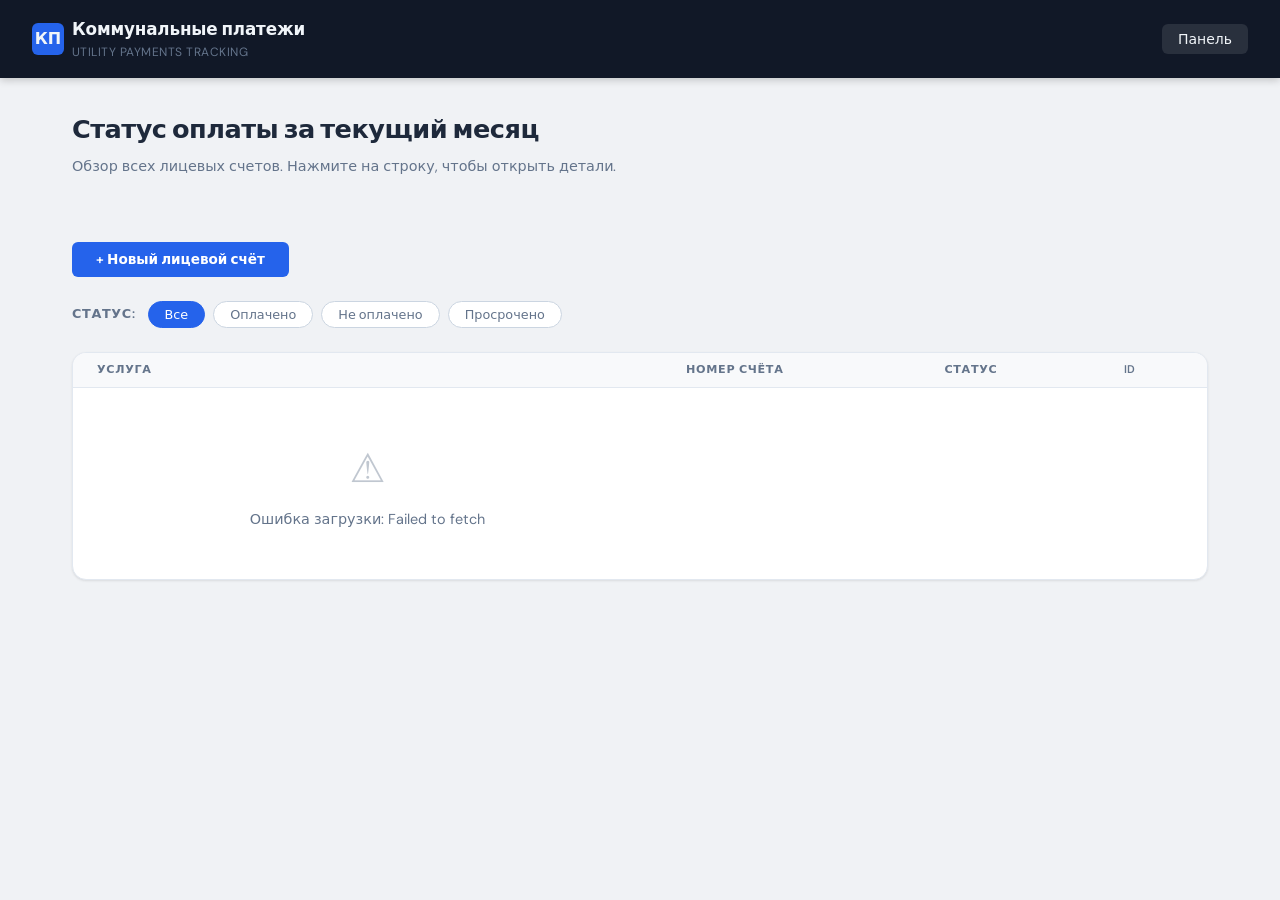
==== frontend/index.html @ 65d3e18b "first commit" ====
<!DOCTYPE html>
<html lang="ru">
<head>
    <meta charset="UTF-8">
    <meta name="viewport" content="width=device-width, initial-scale=1.0">
    <title>Коммунальные платежи — Панель управления</title>

    <!-- Fonts: DM Sans (UI) + JetBrains Mono (data) -->
    <link rel="preconnect" href="https://fonts.googleapis.com">
    <link rel="preconnect" href="https://fonts.gstatic.com" crossorigin>
    <link href="https://fonts.googleapis.com/css2?family=DM+Sans:wght@400;500;600;700&family=JetBrains+Mono:wght@400;500;600;700&display=swap" rel="stylesheet">

    <link rel="stylesheet" href="css/styles.css">
</head>
<body>

    <!-- ========== Header ========== -->
    <header class="header">
        <a href="index.html" class="header__brand">
            <div class="header__icon">КП</div>
            <div>
                <div class="header__title">Коммунальные платежи</div>
                <div class="header__subtitle">Utility Payments Tracking</div>
            </div>
        </a>
        <nav class="header__nav">
            <a href="index.html" class="active">Панель</a>
        </nav>
    </header>

    <!-- ========== Main Content ========== -->
    <main class="main">

        <!-- Page title -->
        <h1 class="page-title">Статус оплаты за текущий месяц</h1>
        <p class="page-desc">
            Обзор всех лицевых счетов. Нажмите на строку, чтобы открыть детали.
        </p>

        <!-- Stats cards (заполняются из JS) -->
        <div class="stats-bar" id="stats-bar"></div>

        <!-- Action bar -->
        <div class="filter-bar" id="action-bar" style="justify-content: space-between;">
            <button class="btn btn--primary" id="btn-create-account">+ Новый лицевой счёт</button>
        </div>

        <!-- Filter bar -->
        <div class="filter-bar" id="filter-bar">
            <span class="filter-bar__label">Статус:</span>
            <button class="filter-btn active" data-filter="ALL">Все</button>
            <button class="filter-btn" data-filter="PAID_THIS_MONTH">Оплачено</button>
            <button class="filter-btn" data-filter="NOT_PAID_THIS_MONTH">Не оплачено</button>
            <button class="filter-btn" data-filter="OVERDUE">Просрочено</button>
        </div>

        <!-- Accounts table -->
        <div class="card">
            <div class="card__body">
                <div class="table-wrap">
                    <table class="table table--clickable">
                        <thead>
                            <tr>
                                <th>Услуга</th>
                                <th>Номер счёта</th>
                                <th>Статус</th>
                                <th>ID</th>
                            </tr>
                        </thead>
                        <tbody id="accounts-table-body">
                            <!-- Заполняется динамически из main.js -->
                        </tbody>
                    </table>
                </div>
            </div>
        </div>

    </main>

    <!-- ========== Scripts ========== -->
    <script type="module" src="js/main.js"></script>
</body>
</html>
---- frontend/css/styles.css ----
/* ============================================================
   Utility Payments — Industrial Utilitarian Design System
   ============================================================ */

/* --- Google Fonts подключаются в HTML --- */

/* === CSS Variables === */
:root {
    /* Palette */
    --color-bg:           #f0f2f5;
    --color-surface:      #ffffff;
    --color-surface-alt:  #f8f9fb;
    --color-header:       #111827;
    --color-header-text:  #f1f5f9;
    --color-accent:       #2563eb;
    --color-accent-hover: #1d4ed8;
    --color-text:         #1e293b;
    --color-text-muted:   #64748b;
    --color-border:       #e2e8f0;
    --color-border-strong:#cbd5e1;

    /* Status palette */
    --color-paid:         #059669;
    --color-paid-bg:      #d1fae5;
    --color-paid-border:  #6ee7b7;
    --color-not-paid:     #d97706;
    --color-not-paid-bg:  #fef3c7;
    --color-not-paid-border: #fcd34d;
    --color-overdue:      #dc2626;
    --color-overdue-bg:   #fee2e2;
    --color-overdue-border:#fca5a5;

    /* Typography */
    --font-ui:   'DM Sans', system-ui, -apple-system, sans-serif;
    --font-data: 'JetBrains Mono', 'Fira Code', 'Consolas', monospace;

    /* Spacing */
    --space-xs: 0.25rem;
    --space-sm: 0.5rem;
    --space-md: 1rem;
    --space-lg: 1.5rem;
    --space-xl: 2rem;
    --space-2xl: 3rem;

    /* Radii */
    --radius-sm: 6px;
    --radius-md: 10px;
    --radius-lg: 14px;

    /* Shadows */
    --shadow-sm: 0 1px 2px rgba(0,0,0,0.04), 0 1px 3px rgba(0,0,0,0.06);
    --shadow-md: 0 4px 6px rgba(0,0,0,0.04), 0 2px 4px rgba(0,0,0,0.06);
    --shadow-lg: 0 10px 25px rgba(0,0,0,0.06), 0 4px 10px rgba(0,0,0,0.04);

    /* Transitions */
    --transition: 180ms ease;
}

/* === Reset & Base === */
*,
*::before,
*::after {
    margin: 0;
    padding: 0;
    box-sizing: border-box;
}

html {
    font-size: 16px;
    -webkit-font-smoothing: antialiased;
    -moz-osx-font-smoothing: grayscale;
}

body {
    font-family: var(--font-ui);
    color: var(--color-text);
    background: var(--color-bg);
    line-height: 1.6;
    min-height: 100vh;
}

/* === Header === */
.header {
    background: var(--color-header);
    color: var(--color-header-text);
    padding: var(--space-md) var(--space-xl);
    display: flex;
    align-items: center;
    justify-content: space-between;
    gap: var(--space-md);
    position: sticky;
    top: 0;
    z-index: 100;
    box-shadow: 0 2px 8px rgba(0,0,0,0.2);
}

.header__brand {
    display: flex;
    align-items: center;
    gap: var(--space-sm);
    text-decoration: none;
    color: inherit;
}

.header__icon {
    width: 32px;
    height: 32px;
    background: var(--color-accent);
    border-radius: var(--radius-sm);
    display: flex;
    align-items: center;
    justify-content: center;
    font-size: 1rem;
    font-weight: 700;
    flex-shrink: 0;
}

.header__title {
    font-size: 1.05rem;
    font-weight: 600;
    letter-spacing: -0.01em;
}

.header__subtitle {
    font-size: 0.75rem;
    color: var(--color-text-muted);
    letter-spacing: 0.04em;
    text-transform: uppercase;
}

.header__nav {
    display: flex;
    gap: var(--space-sm);
}

.header__nav a {
    color: var(--color-header-text);
    text-decoration: none;
    padding: var(--space-xs) var(--space-md);
    border-radius: var(--radius-sm);
    font-size: 0.875rem;
    font-weight: 500;
    transition: background var(--transition);
    opacity: 0.8;
}

.header__nav a:hover,
.header__nav a.active {
    background: rgba(255,255,255,0.1);
    opacity: 1;
}

/* === Main Layout === */
.main {
    max-width: 1200px;
    margin: 0 auto;
    padding: var(--space-xl);
}

/* === Page Title === */
.page-title {
    font-size: 1.6rem;
    font-weight: 700;
    letter-spacing: -0.02em;
    margin-bottom: var(--space-xs);
    color: var(--color-text);
}

.page-desc {
    font-size: 0.9rem;
    color: var(--color-text-muted);
    margin-bottom: var(--space-xl);
}

/* === Breadcrumb === */
.breadcrumb {
    display: flex;
    align-items: center;
    gap: var(--space-xs);
    font-size: 0.8rem;
    color: var(--color-text-muted);
    margin-bottom: var(--space-lg);
}

.breadcrumb a {
    color: var(--color-accent);
    text-decoration: none;
}

.breadcrumb a:hover {
    text-decoration: underline;
}

.breadcrumb__sep::before {
    content: '›';
    margin: 0 var(--space-xs);
}

/* === Stats Bar === */
.stats-bar {
    display: grid;
    grid-template-columns: repeat(auto-fit, minmax(180px, 1fr));
    gap: var(--space-md);
    margin-bottom: var(--space-xl);
}

.stat-card {
    background: var(--color-surface);
    border: 1px solid var(--color-border);
    border-radius: var(--radius-md);
    padding: var(--space-lg);
    box-shadow: var(--shadow-sm);
}

.stat-card__value {
    font-family: var(--font-data);
    font-size: 1.75rem;
    font-weight: 700;
    line-height: 1;
    margin-bottom: var(--space-xs);
}

.stat-card__label {
    font-size: 0.8rem;
    color: var(--color-text-muted);
    text-transform: uppercase;
    letter-spacing: 0.05em;
    font-weight: 500;
}

.stat-card--paid .stat-card__value     { color: var(--color-paid); }
.stat-card--not-paid .stat-card__value { color: var(--color-not-paid); }
.stat-card--overdue .stat-card__value  { color: var(--color-overdue); }

/* === Filter Bar === */
.filter-bar {
    display: flex;
    align-items: center;
    gap: var(--space-sm);
    margin-bottom: var(--space-lg);
    flex-wrap: wrap;
}

.filter-bar__label {
    font-size: 0.8rem;
    font-weight: 600;
    color: var(--color-text-muted);
    text-transform: uppercase;
    letter-spacing: 0.05em;
    margin-right: var(--space-xs);
}

.filter-btn {
    font-family: var(--font-ui);
    font-size: 0.8rem;
    font-weight: 500;
    padding: var(--space-xs) var(--space-md);
    border: 1px solid var(--color-border-strong);
    border-radius: 100px;
    background: var(--color-surface);
    color: var(--color-text-muted);
    cursor: pointer;
    transition: all var(--transition);
    white-space: nowrap;
}

.filter-btn:hover {
    border-color: var(--color-accent);
    color: var(--color-accent);
}

.filter-btn.active {
    background: var(--color-accent);
    border-color: var(--color-accent);
    color: #fff;
}

/* === Card === */
.card {
    background: var(--color-surface);
    border: 1px solid var(--color-border);
    border-radius: var(--radius-lg);
    box-shadow: var(--shadow-sm);
    overflow: hidden;
}

.card__header {
    padding: var(--space-lg);
    border-bottom: 1px solid var(--color-border);
    display: flex;
    align-items: center;
    justify-content: space-between;
    gap: var(--space-md);
    flex-wrap: wrap;
}

.card__title {
    font-size: 1rem;
    font-weight: 600;
    letter-spacing: -0.01em;
}

.card__body {
    padding: 0;
}

.card__body--padded {
    padding: var(--space-lg);
}

/* === Table === */
.table-wrap {
    overflow-x: auto;
    -webkit-overflow-scrolling: touch;
}

.table {
    width: 100%;
    border-collapse: collapse;
    font-size: 0.875rem;
}

.table th {
    text-align: left;
    padding: var(--space-sm) var(--space-lg);
    font-size: 0.7rem;
    font-weight: 600;
    text-transform: uppercase;
    letter-spacing: 0.06em;
    color: var(--color-text-muted);
    background: var(--color-surface-alt);
    border-bottom: 1px solid var(--color-border);
    white-space: nowrap;
    position: sticky;
    top: 0;
}

.table td {
    padding: var(--space-sm) var(--space-lg);
    border-bottom: 1px solid var(--color-border);
    vertical-align: middle;
}

.table tbody tr {
    transition: background var(--transition);
}

.table tbody tr:hover {
    background: var(--color-surface-alt);
}

.table tbody tr:last-child td {
    border-bottom: none;
}

.table--clickable tbody tr {
    cursor: pointer;
}

/* Data cell with monospace font */
.cell-data {
    font-family: var(--font-data);
    font-size: 0.82rem;
    letter-spacing: 0.02em;
}

.cell-service {
    font-weight: 500;
}

.cell-amount {
    font-family: var(--font-data);
    font-size: 0.85rem;
    font-weight: 600;
    white-space: nowrap;
}

.cell-date {
    font-family: var(--font-data);
    font-size: 0.82rem;
    color: var(--color-text-muted);
    white-space: nowrap;
}

/* === Status Badge === */
.badge {
    display: inline-flex;
    align-items: center;
    gap: var(--space-xs);
    padding: 3px 10px;
    border-radius: 100px;
    font-size: 0.72rem;
    font-weight: 600;
    letter-spacing: 0.02em;
    text-transform: uppercase;
    white-space: nowrap;
    border: 1px solid transparent;
}

.badge--paid {
    background: var(--color-paid-bg);
    color: var(--color-paid);
    border-color: var(--color-paid-border);
}

.badge--not-paid {
    background: var(--color-not-paid-bg);
    color: var(--color-not-paid);
    border-color: var(--color-not-paid-border);
}

.badge--overdue {
    background: var(--color-overdue-bg);
    color: var(--color-overdue);
    border-color: var(--color-overdue-border);
}

.badge--meter {
    background: #e0e7ff;
    color: #4338ca;
    border-color: #a5b4fc;
}

.badge--no-meter {
    background: var(--color-surface-alt);
    color: var(--color-text-muted);
    border-color: var(--color-border);
}

.badge__dot {
    width: 6px;
    height: 6px;
    border-radius: 50%;
    background: currentColor;
    flex-shrink: 0;
}

/* === Button === */
.btn {
    font-family: var(--font-ui);
    display: inline-flex;
    align-items: center;
    gap: var(--space-xs);
    padding: var(--space-sm) var(--space-lg);
    font-size: 0.85rem;
    font-weight: 600;
    border: none;
    border-radius: var(--radius-sm);
    cursor: pointer;
    transition: all var(--transition);
    white-space: nowrap;
    text-decoration: none;
    line-height: 1.4;
}

.btn--primary {
    background: var(--color-accent);
    color: #fff;
}

.btn--primary:hover {
    background: var(--color-accent-hover);
    box-shadow: var(--shadow-md);
}

.btn--primary:disabled {
    background: var(--color-border-strong);
    cursor: not-allowed;
    box-shadow: none;
}

.btn--outline {
    background: transparent;
    color: var(--color-accent);
    border: 1px solid var(--color-accent);
}

.btn--outline:hover {
    background: rgba(37, 99, 235, 0.06);
}

.btn--sm {
    padding: var(--space-xs) var(--space-sm);
    font-size: 0.78rem;
}

.btn__icon {
    font-size: 1.1em;
}

/* === Forms === */
.form-grid {
    display: grid;
    grid-template-columns: 1fr 1fr;
    gap: var(--space-md);
}

.form-group {
    display: flex;
    flex-direction: column;
    gap: var(--space-xs);
}

.form-group--full {
    grid-column: 1 / -1;
}

.form-label {
    font-size: 0.78rem;
    font-weight: 600;
    color: var(--color-text-muted);
    text-transform: uppercase;
    letter-spacing: 0.04em;
}

.form-input,
.form-select {
    font-family: var(--font-ui);
    font-size: 0.9rem;
    padding: var(--space-sm) var(--space-md);
    border: 1px solid var(--color-border-strong);
    border-radius: var(--radius-sm);
    background: var(--color-surface);
    color: var(--color-text);
    transition: border-color var(--transition), box-shadow var(--transition);
    outline: none;
}

.form-input:focus,
.form-select:focus {
    border-color: var(--color-accent);
    box-shadow: 0 0 0 3px rgba(37, 99, 235, 0.12);
}

.form-input.error,
.form-select.error {
    border-color: var(--color-overdue);
    box-shadow: 0 0 0 3px rgba(220, 38, 38, 0.1);
}

.form-input--mono {
    font-family: var(--font-data);
    letter-spacing: 0.08em;
}

.form-hint {
    font-size: 0.72rem;
    color: var(--color-text-muted);
}

.form-error {
    font-size: 0.75rem;
    color: var(--color-overdue);
    font-weight: 500;
}

.form-actions {
    grid-column: 1 / -1;
    display: flex;
    justify-content: flex-end;
    gap: var(--space-sm);
    padding-top: var(--space-sm);
}

/* === Modal === */
.modal-overlay {
    position: fixed;
    inset: 0;
    background: rgba(0, 0, 0, 0.45);
    backdrop-filter: blur(4px);
    display: flex;
    align-items: center;
    justify-content: center;
    z-index: 1000;
    padding: var(--space-lg);
    opacity: 0;
    transition: opacity 200ms ease;
}

.modal-overlay.visible {
    opacity: 1;
}

.modal {
    background: var(--color-surface);
    border-radius: var(--radius-lg);
    box-shadow: var(--shadow-lg);
    width: 100%;
    max-width: 500px;
    max-height: 90vh;
    overflow-y: auto;
    transform: translateY(12px);
    transition: transform 200ms ease;
}

.modal-overlay.visible .modal {
    transform: translateY(0);
}

.modal__header {
    padding: var(--space-lg);
    border-bottom: 1px solid var(--color-border);
    display: flex;
    align-items: center;
    justify-content: space-between;
}

.modal__title {
    font-size: 1.05rem;
    font-weight: 700;
}

.modal__close {
    width: 32px;
    height: 32px;
    display: flex;
    align-items: center;
    justify-content: center;
    background: none;
    border: none;
    border-radius: var(--radius-sm);
    cursor: pointer;
    font-size: 1.2rem;
    color: var(--color-text-muted);
    transition: all var(--transition);
}

.modal__close:hover {
    background: var(--color-surface-alt);
    color: var(--color-text);
}

.modal__body {
    padding: var(--space-lg);
}

.modal__footer {
    padding: var(--space-md) var(--space-lg);
    border-top: 1px solid var(--color-border);
    display: flex;
    justify-content: flex-end;
    gap: var(--space-sm);
}

/* === Server Error Alert === */
.alert {
    padding: var(--space-md);
    border-radius: var(--radius-sm);
    font-size: 0.85rem;
    margin-bottom: var(--space-md);
    border: 1px solid transparent;
}

.alert--error {
    background: var(--color-overdue-bg);
    color: var(--color-overdue);
    border-color: var(--color-overdue-border);
}

.alert--success {
    background: var(--color-paid-bg);
    color: var(--color-paid);
    border-color: var(--color-paid-border);
}

/* === Loader === */
.loader {
    display: flex;
    align-items: center;
    justify-content: center;
    padding: var(--space-2xl);
}

.spinner {
    width: 32px;
    height: 32px;
    border: 3px solid var(--color-border);
    border-top-color: var(--color-accent);
    border-radius: 50%;
    animation: spin 0.7s linear infinite;
}

@keyframes spin {
    to { transform: rotate(360deg); }
}

.loader-text {
    font-size: 0.85rem;
    color: var(--color-text-muted);
    margin-left: var(--space-sm);
}

/* Inline spinner for buttons */
.btn .spinner {
    width: 16px;
    height: 16px;
    border-width: 2px;
    border-top-color: #fff;
}

/* === Empty State === */
.empty-state {
    text-align: center;
    padding: var(--space-2xl);
    color: var(--color-text-muted);
}

.empty-state__icon {
    font-size: 2.5rem;
    margin-bottom: var(--space-sm);
    opacity: 0.4;
}

.empty-state__text {
    font-size: 0.9rem;
}

/* === Detail Sections === */
.detail-grid {
    display: grid;
    grid-template-columns: 1fr 1fr;
    gap: var(--space-lg);
    margin-bottom: var(--space-xl);
}

.detail-info {
    display: grid;
    grid-template-columns: 1fr 1fr;
    gap: var(--space-md);
}

.detail-field__label {
    font-size: 0.7rem;
    font-weight: 600;
    text-transform: uppercase;
    letter-spacing: 0.06em;
    color: var(--color-text-muted);
    margin-bottom: 2px;
}

.detail-field__value {
    font-size: 1rem;
    font-weight: 500;
}

.detail-field__value--mono {
    font-family: var(--font-data);
    font-size: 0.95rem;
    letter-spacing: 0.03em;
}

/* === Responsive === */
@media (max-width: 768px) {
    .main {
        padding: var(--space-md);
    }

    .header {
        padding: var(--space-sm) var(--space-md);
        flex-direction: column;
        align-items: flex-start;
    }

    .header__nav {
        width: 100%;
        overflow-x: auto;
    }

    .stats-bar {
        grid-template-columns: repeat(2, 1fr);
    }

    .detail-grid {
        grid-template-columns: 1fr;
    }

    .detail-info {
        grid-template-columns: 1fr;
    }

    .form-grid {
        grid-template-columns: 1fr;
    }

    .table th,
    .table td {
        padding: var(--space-sm) var(--space-sm);
    }

    .page-title {
        font-size: 1.3rem;
    }

    .filter-bar {
        gap: var(--space-xs);
    }
}

@media (max-width: 480px) {
    .stats-bar {
        grid-template-columns: 1fr;
    }
}

/* === Animations === */
@keyframes fadeIn {
    from { opacity: 0; transform: translateY(6px); }
    to   { opacity: 1; transform: translateY(0); }
}

.animate-in {
    animation: fadeIn 300ms ease forwards;
}

/* Staggered children */
.stagger > * {
    opacity: 0;
    animation: fadeIn 300ms ease forwards;
}

.stagger > *:nth-child(1)  { animation-delay: 0ms; }
.stagger > *:nth-child(2)  { animation-delay: 50ms; }
.stagger > *:nth-child(3)  { animation-delay: 100ms; }
.stagger > *:nth-child(4)  { animation-delay: 150ms; }
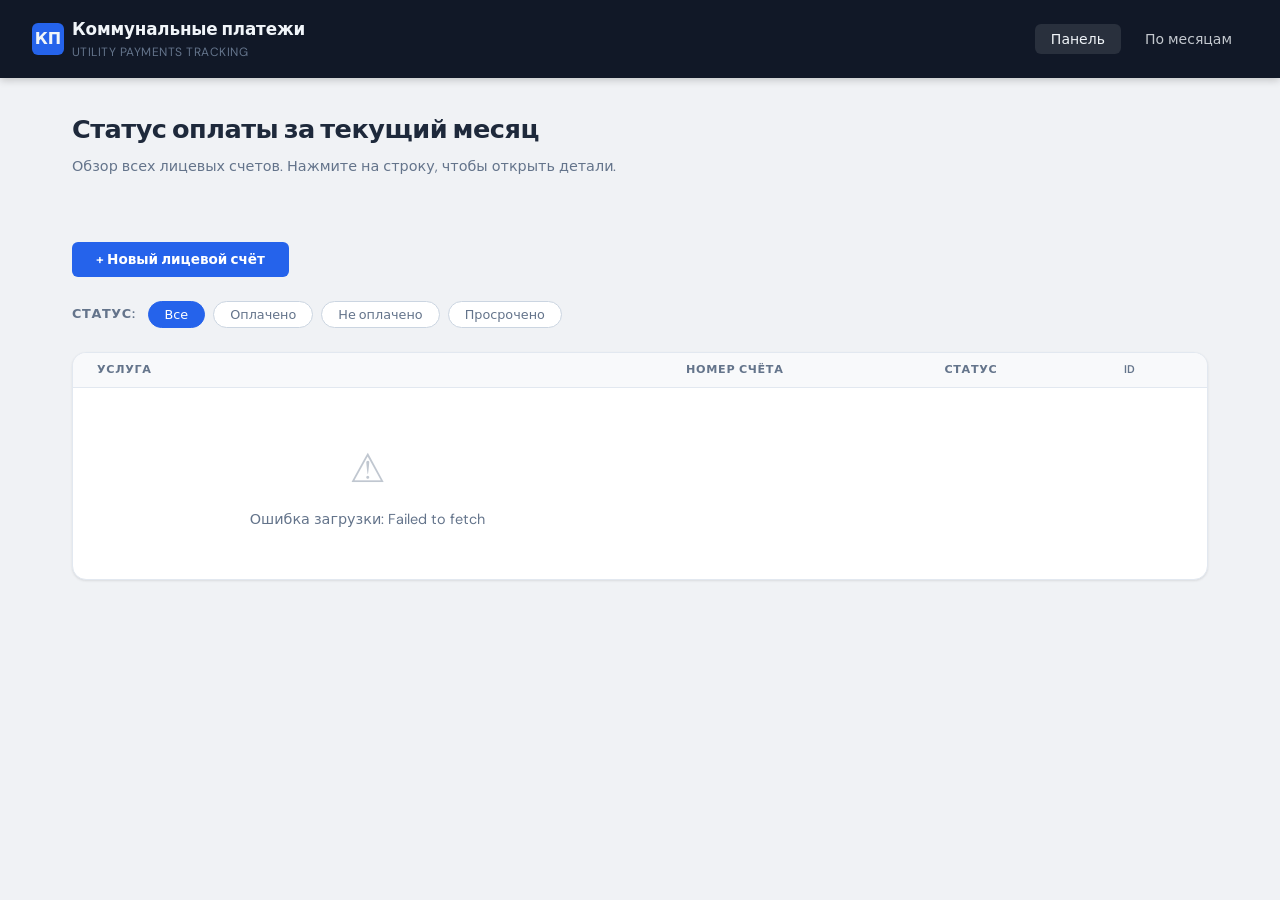
==== commit de8b57b6: "Update 27" ====
--- a/frontend/index.html
+++ b/frontend/index.html
@@ -25,6 +25,7 @@
         </a>
         <nav class="header__nav">
             <a href="index.html" class="active">Панель</a>
+            <a href="monthly.html">По месяцам</a>
         </nav>
     </header>
 
--- a/frontend/css/styles.css
+++ b/frontend/css/styles.css
@@ -822,3 +822,86 @@
 .stagger > *:nth-child(2)  { animation-delay: 50ms; }
 .stagger > *:nth-child(3)  { animation-delay: 100ms; }
 .stagger > *:nth-child(4)  { animation-delay: 150ms; }
+.stagger > *:nth-child(5)  { animation-delay: 200ms; }
+
+/* === Action buttons (edit/delete in tables) === */
+.cell-actions {
+    display: flex;
+    gap: 4px;
+    justify-content: flex-end;
+}
+
+.btn--icon {
+    width: 32px;
+    height: 32px;
+    padding: 0;
+    display: inline-flex;
+    align-items: center;
+    justify-content: center;
+    border-radius: var(--radius-sm);
+    font-size: 0.9rem;
+    line-height: 1;
+    cursor: pointer;
+    border: none;
+    transition: all var(--transition);
+}
+
+.btn--ghost {
+    background: transparent;
+    color: var(--color-text-muted);
+}
+
+.btn--ghost:hover {
+    background: var(--color-surface-alt);
+    color: var(--color-text);
+}
+
+.btn--danger {
+    background: var(--color-overdue);
+    color: white;
+    border: none;
+    padding: var(--space-sm) var(--space-lg);
+    border-radius: var(--radius-sm);
+    font-family: var(--font-ui);
+    font-size: 0.85rem;
+    font-weight: 600;
+    cursor: pointer;
+    transition: all var(--transition);
+}
+
+.btn--danger:hover {
+    background: #b91c1c;
+}
+
+.btn--danger:disabled {
+    opacity: 0.6;
+    cursor: not-allowed;
+}
+
+.btn--ghost.btn--danger {
+    background: transparent;
+    color: var(--color-overdue);
+    padding: 0;
+}
+
+.btn--ghost.btn--danger:hover {
+    background: var(--color-overdue-bg);
+    color: var(--color-overdue);
+}
+
+.btn--secondary {
+    background: var(--color-surface-alt);
+    color: var(--color-text);
+    border: 1px solid var(--color-border-strong);
+    padding: var(--space-sm) var(--space-lg);
+    border-radius: var(--radius-sm);
+    font-family: var(--font-ui);
+    font-size: 0.85rem;
+    font-weight: 600;
+    cursor: pointer;
+    transition: all var(--transition);
+}
+
+.btn--secondary:hover {
+    background: var(--color-border);
+}
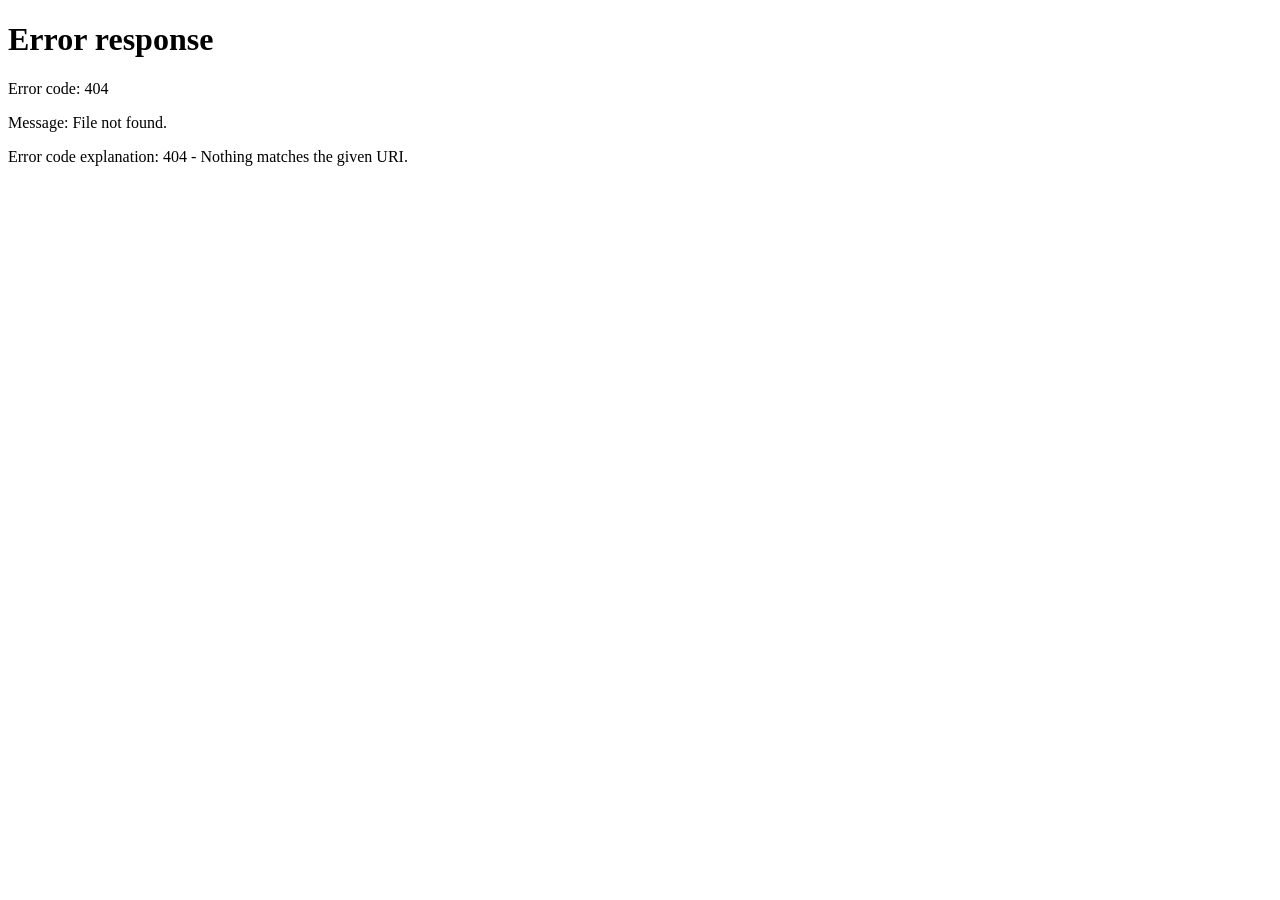
==== commit 31004f0c: "Update 30" ====
--- a/frontend/index.html
+++ b/frontend/index.html
@@ -11,6 +11,7 @@
     <link href="https://fonts.googleapis.com/css2?family=DM+Sans:wght@400;500;600;700&family=JetBrains+Mono:wght@400;500;600;700&display=swap" rel="stylesheet">
 
     <link rel="stylesheet" href="css/styles.css">
+    <style>body { opacity: 0; transition: opacity 0.15s; } body.auth-ready { opacity: 1; }</style>
 </head>
 <body>
 
--- a/frontend/css/styles.css
+++ b/frontend/css/styles.css
@@ -905,3 +905,19 @@
 .btn--secondary:hover {
     background: var(--color-border);
 }
+
+/* === Logout button === */
+.logout-btn {
+    color: var(--color-header-text);
+    opacity: 0.6;
+    text-decoration: none;
+    font-size: 0.85rem;
+    padding: var(--space-xs) var(--space-sm);
+    border-radius: var(--radius-sm);
+    transition: all var(--transition);
+}
+
+.logout-btn:hover {
+    opacity: 1;
+    background: rgba(255, 255, 255, 0.1);
+}
